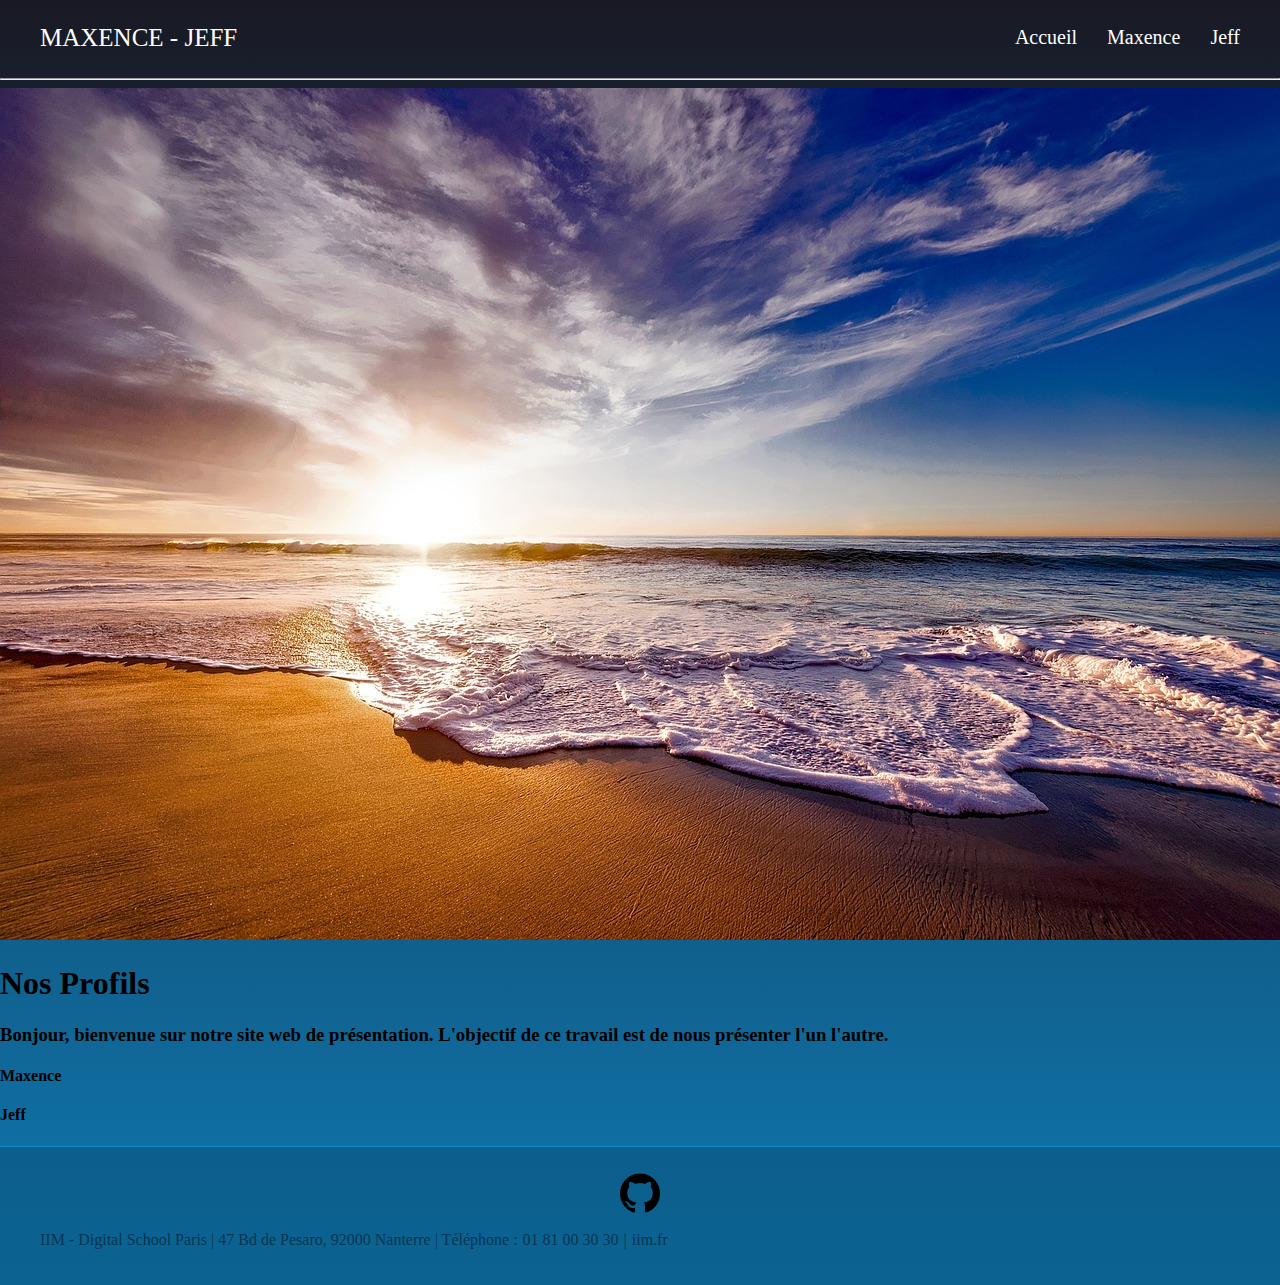
==== index.html @ 1ba61559 ":memo: ADD footer" ====
<!DOCTYPE html>
<html lang="en">
<head>
    <meta charset="UTF-8">
    <meta name="viewport" content="width=device-width, initial-scale=1.0">
    <link rel="stylesheet" href="style.css">
    <title>Page d'accueil</title>
</head>

<body>
    <nav>
        <a class="nom" href="index.html">MAXENCE - JEFF</a>

        <ul>
            <li><a href="index.html">Accueil</a></li>

            <li><a href="maxence.html">Maxence</a></li>

            <li><a href="jeff.html">Jeff</a></li>

        </ul>

    </nav>
    <div class="bar">
        <hr>

    </div>

    <div class="text_image-bg">
        <img src="images/image-bg-accueil.jpg" alt="image-bg-accueil">

        <h1>Nos Profils</h1>

        <h3>Bonjour, bienvenue sur notre site web de présentation. L'objectif de ce travail est de nous présenter l'un l'autre.</h3>

    </div>

    <section>
        <div class="image-text maxence">
            <h4>Maxence</h4>

        </div>

        <div class="image-text jeff">
            <h4>Jeff</h4>

        </div>

    </section>

    <footer>
        <hr>
        <br>
        <div class="logo-footer">
            <a href="https://github.com/26jeff/git-rendu.git">
                <img src="images/github-logo.png" alt="github-logo">

            </a>

        </div>

        <br>
        <div class="text">
            <a>IIM - Digital School Paris | 47 Bd de Pesaro, 92000 Nanterre | Téléphone : </a>

            <div class="lien">
                <a href="tel:0181003030">01 81 00 30 30</a>

            </div>
    
            <a> | </a>

            <div class="lien">
                <a href="https://www.iim.fr/">iim.fr</a>

            </div>
            
        </div>

        <br><br>
    </footer>

</body>

</html>
---- style.css ----
body {
    background: linear-gradient(to bottom, #191923, #0E79B2);
    margin: 0;
    padding: 0;
}

nav {
    background-color: #19192300;
    color: white;
    display: flex;
    justify-content: space-between;
    align-items: center;
    padding: 10px 40px;
}

nav a {
    text-decoration: none;
    font-family: Georgia, 'Times New Roman', Times, serif;
    font-size: 20px;
    color: white;
}

nav .nom {
    font-size: 25px;
}

ul {
    list-style-type: none;
    display: flex;
    gap: 30px;
}

li {
    position: relative;
}

li a {
    position: relative;
    padding-bottom: 5px;
}

li a::before {
    content: "";
    position: absolute;
    width: 100%;
    height: 2px;
    background-color: transparent;
    bottom: -5px;
    left: 0;
    transform: scaleX(0);
    transform-origin: bottom right;
    transition: transform 0.4s ease;
}

li a:hover::before {
    transform: scaleX(1);
    transform-origin: bottom left;
    background-color: white;
}

.bar {
    margin-top: -5px;
}

footer {
    background-color: #0b547b93;
}

footer hr {
    height: 1.5px;
    background-color: #178bc9;
    border: none;
}

.logo-footer img {
    width: 40px;
    display: block;
    margin-left: auto;
    margin-right: auto;
}

.text {
    margin-left: 40px;
    display: flex;
    align-items: center;
}

.text a {
    color: rgba(0, 0, 0, 0.485);
    text-decoration: none;
    margin-right: 5px;
}

.text .lien {
    color: rgba(0, 0, 0, 0.485);
}

.lien a:hover {
    color: blue;
}
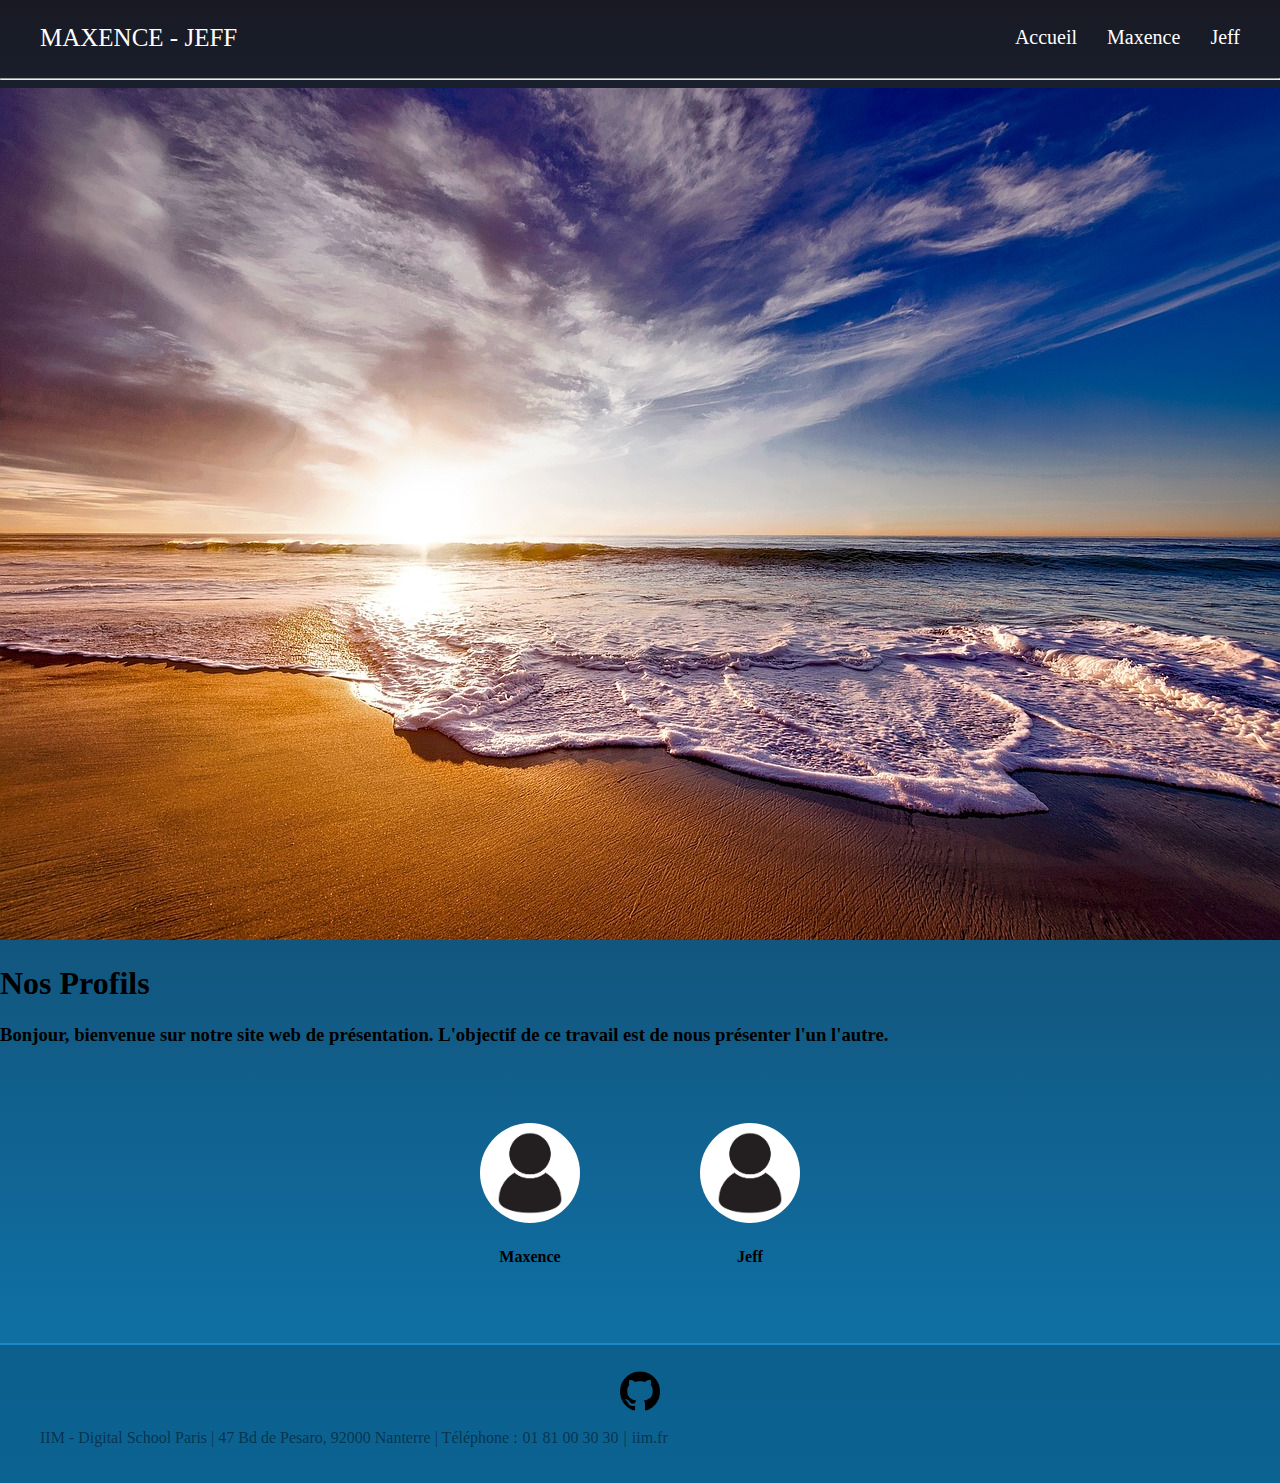
==== commit 3b7a791f: ":memo: ADD profile picture" ====
--- a/index.html
+++ b/index.html
@@ -8,6 +8,7 @@
 </head>
 
 <body>
+    <!-- navbar -->
     <nav>
         <a class="nom" href="index.html">MAXENCE - JEFF</a>
 
@@ -26,6 +27,7 @@
 
     </div>
 
+    <!-- main -->
     <div class="text_image-bg">
         <img src="images/image-bg-accueil.jpg" alt="image-bg-accueil">
 
@@ -35,19 +37,23 @@
 
     </div>
 
+    <!-- option pour acceder à nos profils -->
     <section>
-        <div class="image-text maxence">
+        <div class="image-text maxence" onclick="location.href='jeff.html';">
+            <img class="pp" src="images/profile-picture.jpeg" alt="photo-de-profile-Maxence">
             <h4>Maxence</h4>
 
         </div>
 
-        <div class="image-text jeff">
+        <div class="image-text jeff" onclick="location.href='jeff.html';">
+            <img class="pp" src="images/profile-picture.jpeg" alt="photo-de-profile-Jeff">
             <h4>Jeff</h4>
 
         </div>
 
     </section>
 
+    <!-- footer -->
     <footer>
         <hr>
         <br>
--- a/style.css
+++ b/style.css
@@ -4,6 +4,7 @@
     padding: 0;
 }
 
+/* navbar */
 nav {
     background-color: #19192300;
     color: white;
@@ -62,6 +63,27 @@
     margin-top: -5px;
 }
 
+/* main */
+
+section {
+    text-align: center;
+}
+
+.image-text {
+    border-radius: 35%;
+    padding: 10px 10px 0px 10px;
+    cursor: pointer;
+    margin: 3rem;
+    text-align: center;
+    display: inline-block;
+}
+
+.pp {
+    width: 100px;
+    border-radius: 50%;
+}
+
+/* footer */
 footer {
     background-color: #0b547b93;
 }
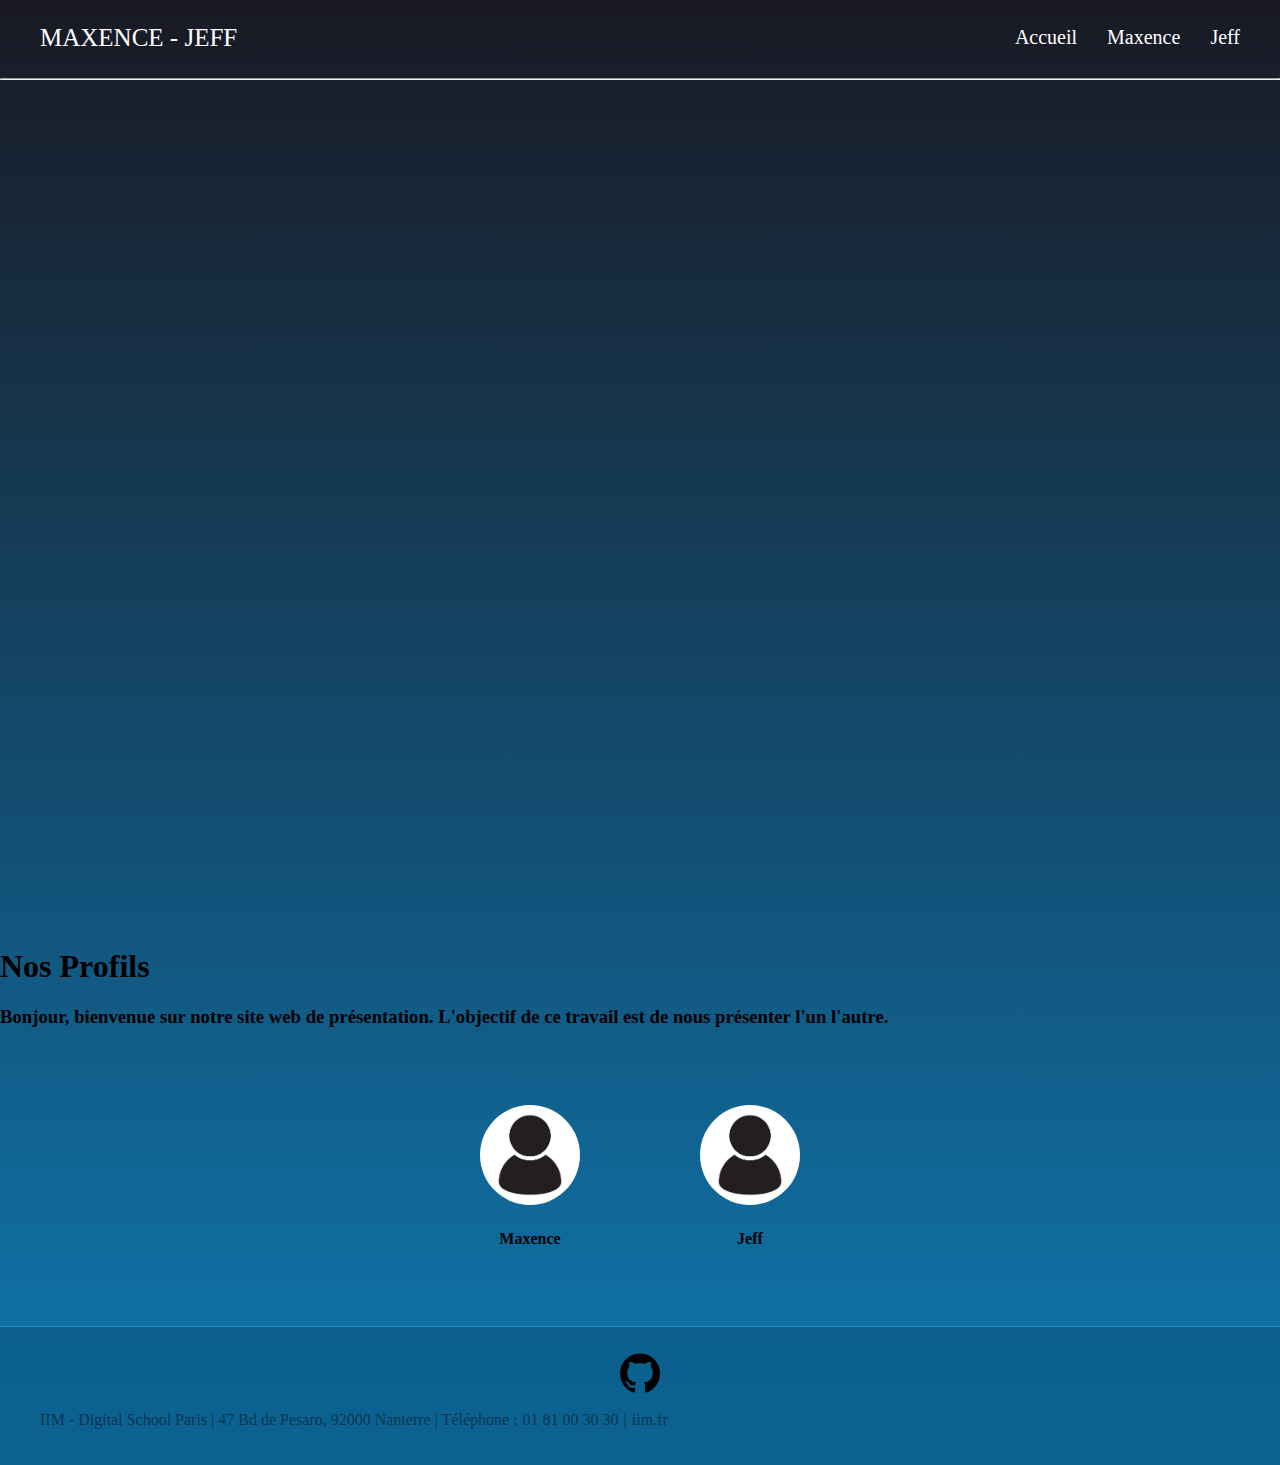
==== commit 315035e5: ":sparkles: CREATE de la base de la page Jeff" ====
--- a/index.html
+++ b/index.html
@@ -52,7 +52,7 @@
         </div>
 
     </section>
-
+    
     <!-- footer -->
     <footer>
         <hr>
--- a/style.css
+++ b/style.css
@@ -64,6 +64,16 @@
 }
 
 /* main */
+.text_image-bg img {
+    display: block;
+    margin-top: 20px;
+    margin-left: auto;
+    margin-right: auto;
+    width: 97%;
+    height: auto;
+    border-radius: 3%;
+    visibility: hidden
+}
 
 section {
     text-align: center;
@@ -81,6 +91,72 @@
 .pp {
     width: 100px;
     border-radius: 50%;
+}
+
+/* jeff.html card */
+.card-container {
+    text-decoration: none;
+    font-family: Georgia, 'Times New Roman', Times, serif;
+    font-size: 20px;
+    color: #191923;
+    margin-top: 7rem;
+    display: flex;
+    flex-wrap: wrap;
+    justify-content: center;
+    gap: 100px;
+}
+  
+.card {
+    width: 360px;
+    height: 480px;
+    perspective: 1000px;
+    cursor: pointer;
+}
+  
+.card-inner {
+    width: 100%;
+    height: 100%;
+    transform-style: preserve-3d;
+    transition: transform 0.5s;
+}
+  
+.card:hover .card-inner {
+    transform: rotateY(-180deg);
+}
+  
+.card-front{
+    width: 100%;
+    height: 100%;
+    position: absolute;
+    display: flex;
+    justify-content: center;
+    align-items: center;
+    border: 1px solid white;
+    border-radius: 10px;
+    background-color: #0E79B2;
+}
+  
+.card-back {
+    width: 100%;
+    height: 100%;
+    position: absolute;
+    backface-visibility: hidden;
+    display: flex;
+    justify-content: center;
+    align-items: center;
+    border: 1px solid white;
+    border-radius: 10px;
+    background-color: #0E79B2;
+}
+
+.card-back p {
+    padding: 20px;
+    text-align: center;
+    font-size: 16px;
+}
+
+.card-front p {
+    transform: rotateY(180deg); 
 }
 
 /* footer */
@@ -118,5 +194,5 @@
 }
 
 .lien a:hover {
-    color: blue;
+    color: rgb(0, 191, 255);
 }
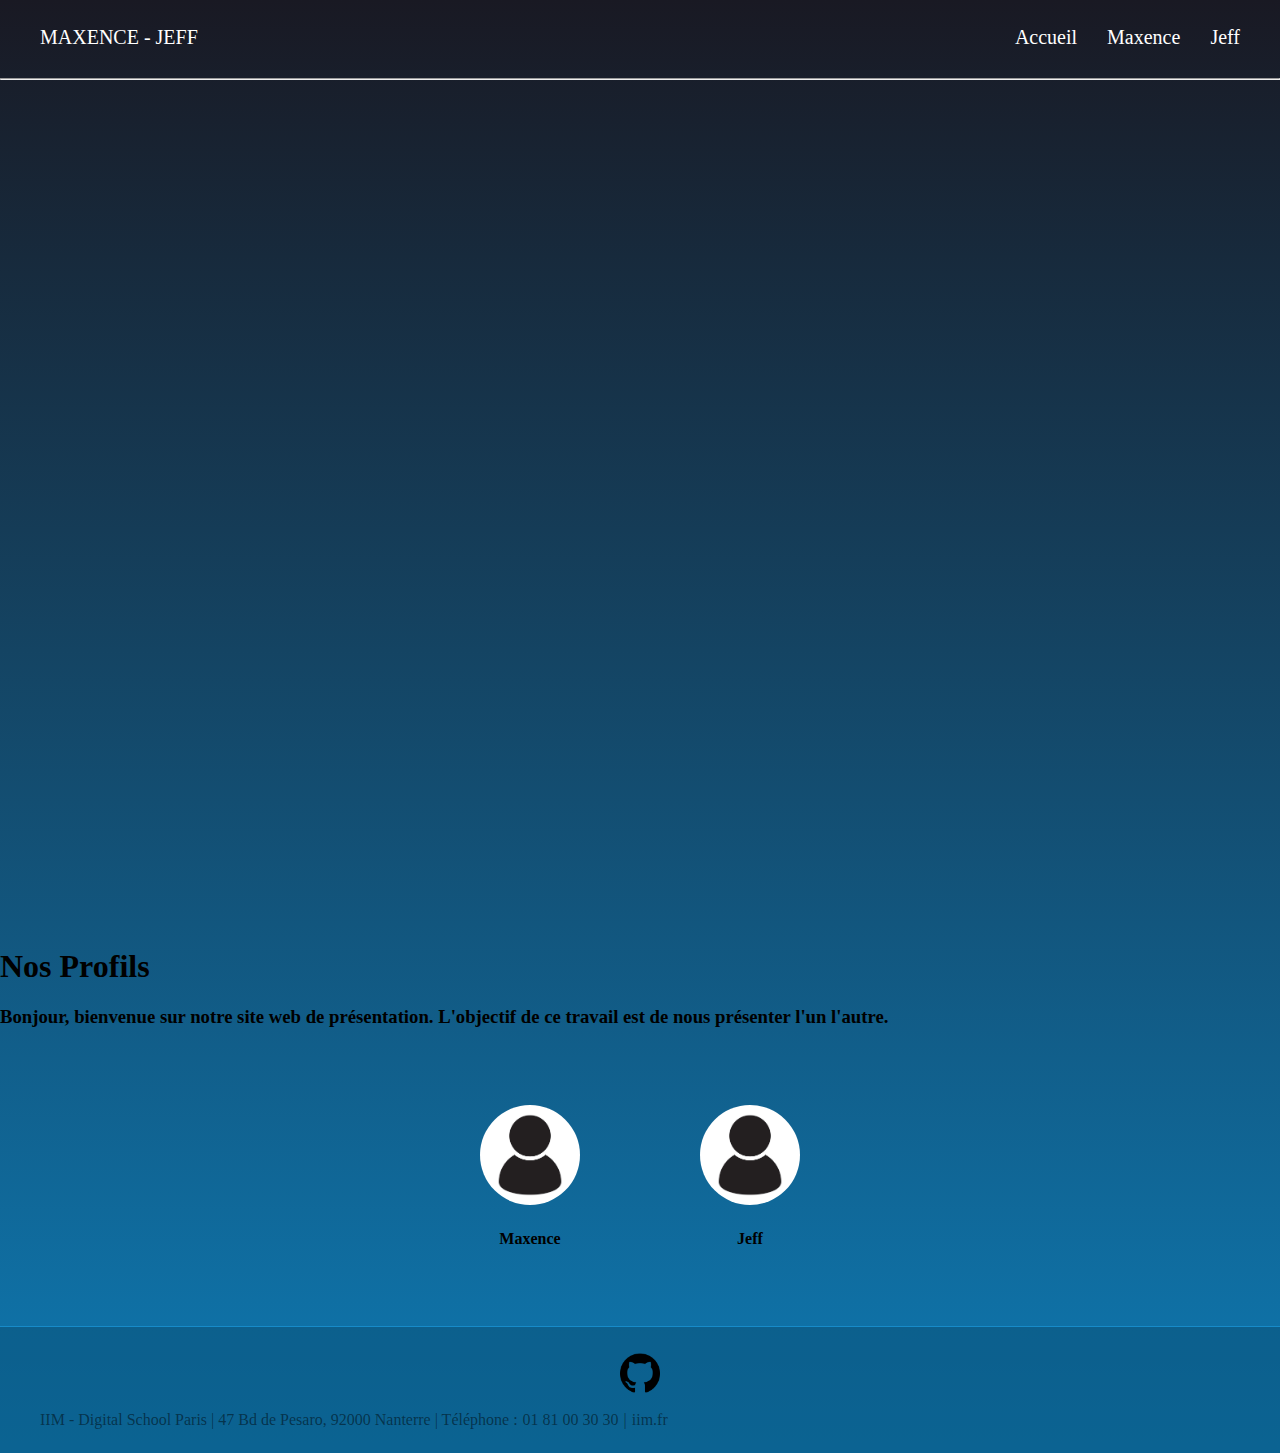
==== commit fe8d6211: ":lipstick: add style elements" ====
--- a/index.html
+++ b/index.html
@@ -82,8 +82,6 @@
             </div>
             
         </div>
-
-        <br><br>
     </footer>
 
 </body>
--- a/style.css
+++ b/style.css
@@ -21,7 +21,7 @@
     color: white;
 }
 
-nav .nom {
+nav .name {
     font-size: 25px;
 }
 
@@ -63,7 +63,7 @@
     margin-top: -5px;
 }
 
-/* main */
+/* index.html main */
 .text_image-bg img {
     display: block;
     margin-top: 20px;
@@ -97,9 +97,11 @@
 .card-container {
     text-decoration: none;
     font-family: Georgia, 'Times New Roman', Times, serif;
-    font-size: 20px;
+    font-size: 30px;
     color: #191923;
+    font-weight: bold;
     margin-top: 7rem;
+    margin-bottom: 7rem;
     display: flex;
     flex-wrap: wrap;
     justify-content: center;
@@ -107,8 +109,8 @@
 }
   
 .card {
-    width: 360px;
-    height: 480px;
+    width: 324px;
+    height: 510px;
     perspective: 1000px;
     cursor: pointer;
 }
@@ -131,9 +133,9 @@
     display: flex;
     justify-content: center;
     align-items: center;
-    border: 1px solid white;
-    border-radius: 10px;
-    background-color: #0E79B2;
+    border: 1px solid rgb(201, 201, 201);
+    border-radius: 35px;
+    background-color: #0e71a6;
 }
   
 .card-back {
@@ -144,15 +146,14 @@
     display: flex;
     justify-content: center;
     align-items: center;
-    border: 1px solid white;
-    border-radius: 10px;
-    background-color: #0E79B2;
+    border: 1px solid rgb(201, 201, 201);
+    border-radius: 35px;
+    background-color: #0e71a6;
 }
 
 .card-back p {
     padding: 20px;
     text-align: center;
-    font-size: 16px;
 }
 
 .card-front p {
@@ -162,6 +163,7 @@
 /* footer */
 footer {
     background-color: #0b547b93;
+    padding-bottom: 1.5rem;
 }
 
 footer hr {
@@ -189,10 +191,10 @@
     margin-right: 5px;
 }
 
-.text .lien {
+.text .link {
     color: rgba(0, 0, 0, 0.485);
 }
 
-.lien a:hover {
+.link a:hover {
     color: rgb(0, 191, 255);
 }
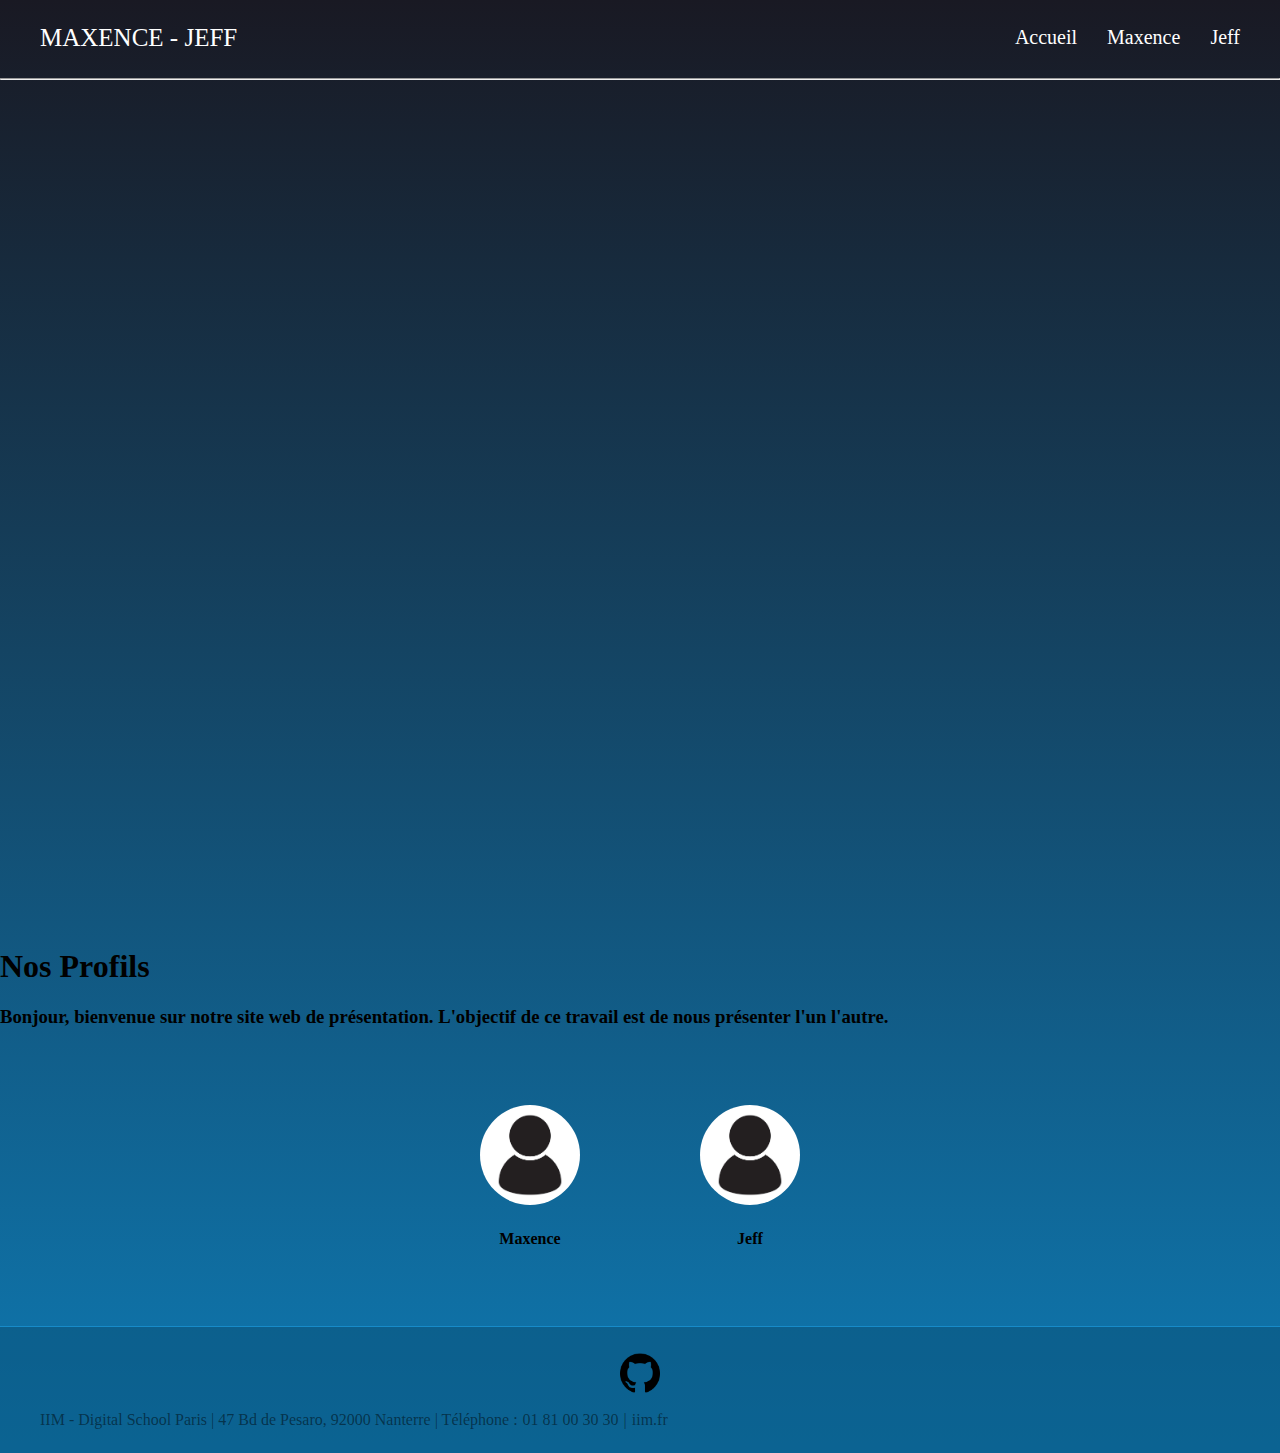
==== commit 20bbffe2: ":lipstick: add style elements" ====
--- a/index.html
+++ b/index.html
@@ -10,7 +10,7 @@
 <body>
     <!-- navbar -->
     <nav>
-        <a class="nom" href="index.html">MAXENCE - JEFF</a>
+        <a class="name" href="index.html">MAXENCE - JEFF</a>
 
         <ul>
             <li><a href="index.html">Accueil</a></li>
@@ -69,14 +69,14 @@
         <div class="text">
             <a>IIM - Digital School Paris | 47 Bd de Pesaro, 92000 Nanterre | Téléphone : </a>
 
-            <div class="lien">
+            <div class="link">
                 <a href="tel:0181003030">01 81 00 30 30</a>
 
             </div>
     
             <a> | </a>
 
-            <div class="lien">
+            <div class="link">
                 <a href="https://www.iim.fr/">iim.fr</a>
 
             </div>
--- a/style.css
+++ b/style.css
@@ -1,5 +1,6 @@
 body {
     background: linear-gradient(to bottom, #191923, #0E79B2);
+    font-family: Georgia, 'Times New Roman', Times, serif;
     margin: 0;
     padding: 0;
 }
@@ -16,7 +17,6 @@
 
 nav a {
     text-decoration: none;
-    font-family: Georgia, 'Times New Roman', Times, serif;
     font-size: 20px;
     color: white;
 }
@@ -90,14 +90,20 @@
 
 .pp {
     width: 100px;
+    transition-duration: 0.2s;
     border-radius: 50%;
+}
+
+.pp:hover {
+    margin: -10px;
+    transition-duration: 0.2s;
+    width: 120px;
 }
 
 /* jeff.html card */
 .card-container {
     text-decoration: none;
-    font-family: Georgia, 'Times New Roman', Times, serif;
-    font-size: 30px;
+    font-size: 25px;
     color: #191923;
     font-weight: bold;
     margin-top: 7rem;
@@ -157,6 +163,7 @@
 }
 
 .card-front p {
+    padding: 20px;
     transform: rotateY(180deg); 
 }
 
@@ -174,9 +181,17 @@
 
 .logo-footer img {
     width: 40px;
+    transition-duration: 0.2s;
     display: block;
     margin-left: auto;
     margin-right: auto;
+}
+
+.logo-footer img:hover {
+    margin-top: -5px;
+    margin-bottom: -5px;
+    transition-duration: 0.2s;
+    width: 50px;
 }
 
 .text {
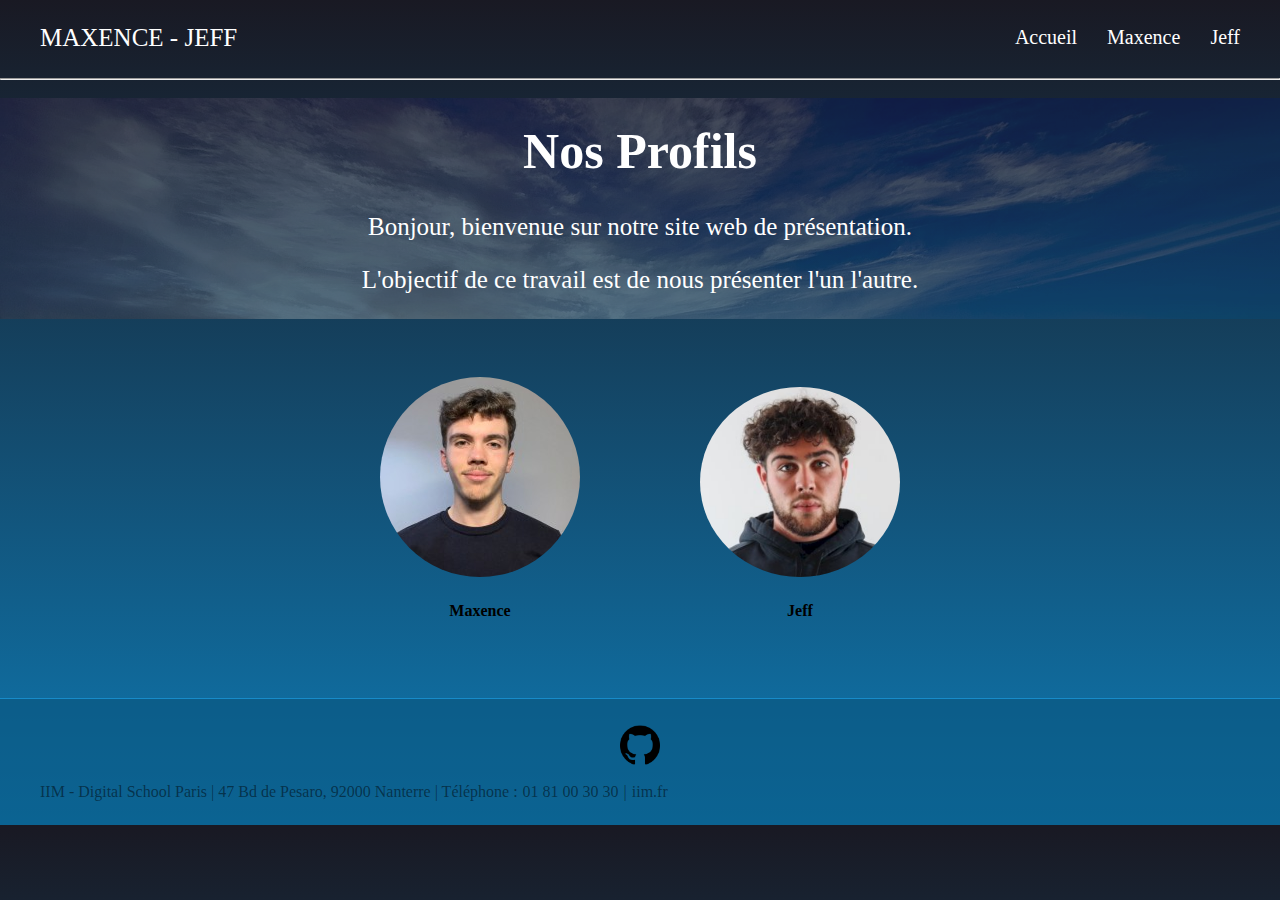
==== commit ccf1af02: ":lipstick: UPDATE style de accueil" ====
--- a/index.html
+++ b/index.html
@@ -10,7 +10,7 @@
 <body>
     <!-- navbar -->
     <nav>
-        <a class="name" href="index.html">MAXENCE - JEFF</a>
+        <a class="nom" href="index.html">MAXENCE - JEFF</a>
 
         <ul>
             <li><a href="index.html">Accueil</a></li>
@@ -31,22 +31,24 @@
     <div class="text_image-bg">
         <img src="images/image-bg-accueil.jpg" alt="image-bg-accueil">
 
-        <h1>Nos Profils</h1>
+        <div class="content">
+            <h1>Nos Profils</h1>
 
-        <h3>Bonjour, bienvenue sur notre site web de présentation. L'objectif de ce travail est de nous présenter l'un l'autre.</h3>
-
+            <p>Bonjour, bienvenue sur notre site web de présentation.</p>
+            <p>L'objectif de ce travail est de nous présenter l'un l'autre.</p>
+        </div>
     </div>
 
     <!-- option pour acceder à nos profils -->
     <section>
         <div class="image-text maxence" onclick="location.href='jeff.html';">
-            <img class="pp" src="images/profile-picture.jpeg" alt="photo-de-profile-Maxence">
+            <img class="pp" src="images/Maxence.jpg" alt="photo-de-profile-Maxence">
             <h4>Maxence</h4>
 
         </div>
 
         <div class="image-text jeff" onclick="location.href='jeff.html';">
-            <img class="pp" src="images/profile-picture.jpeg" alt="photo-de-profile-Jeff">
+            <img class="pp" src="images/Jeff.png" alt="photo-de-profile-Jeff">
             <h4>Jeff</h4>
 
         </div>
--- a/style.css
+++ b/style.css
@@ -21,7 +21,7 @@
     color: white;
 }
 
-nav .name {
+nav .nom {
     font-size: 25px;
 }
 
@@ -64,18 +64,33 @@
 }
 
 /* index.html main */
+.text_image-bg {
+    overflow: hidden;
+    position: relative;
+}
+
 .text_image-bg img {
+    opacity: 0.3;
+    position: absolute;   
     display: block;
-    margin-top: 20px;
-    margin-left: auto;
-    margin-right: auto;
-    width: 97%;
-    height: auto;
-    border-radius: 3%;
-    visibility: hidden
+    margin-top: 10px;
+    margin-left: 0;
+    margin-right: 0;
+    width: 100%;
+    height: 600px;
+}
+
+.content {
+    font-size: 25px;
+    text-align: center;
+    position: relative;
+    font-family: 'Times New Roman', Times, serif;
+    color: white;
 }
 
 section {
+    overflow: hidden;
+    position: relative;
     text-align: center;
 }
 
@@ -89,7 +104,7 @@
 }
 
 .pp {
-    width: 100px;
+    width: 200px;
     transition-duration: 0.2s;
     border-radius: 50%;
 }
@@ -97,7 +112,7 @@
 .pp:hover {
     margin: -10px;
     transition-duration: 0.2s;
-    width: 120px;
+    width: 220px;
 }
 
 /* jeff.html card */
@@ -169,6 +184,7 @@
 
 /* footer */
 footer {
+    position: relative;
     background-color: #0b547b93;
     padding-bottom: 1.5rem;
 }
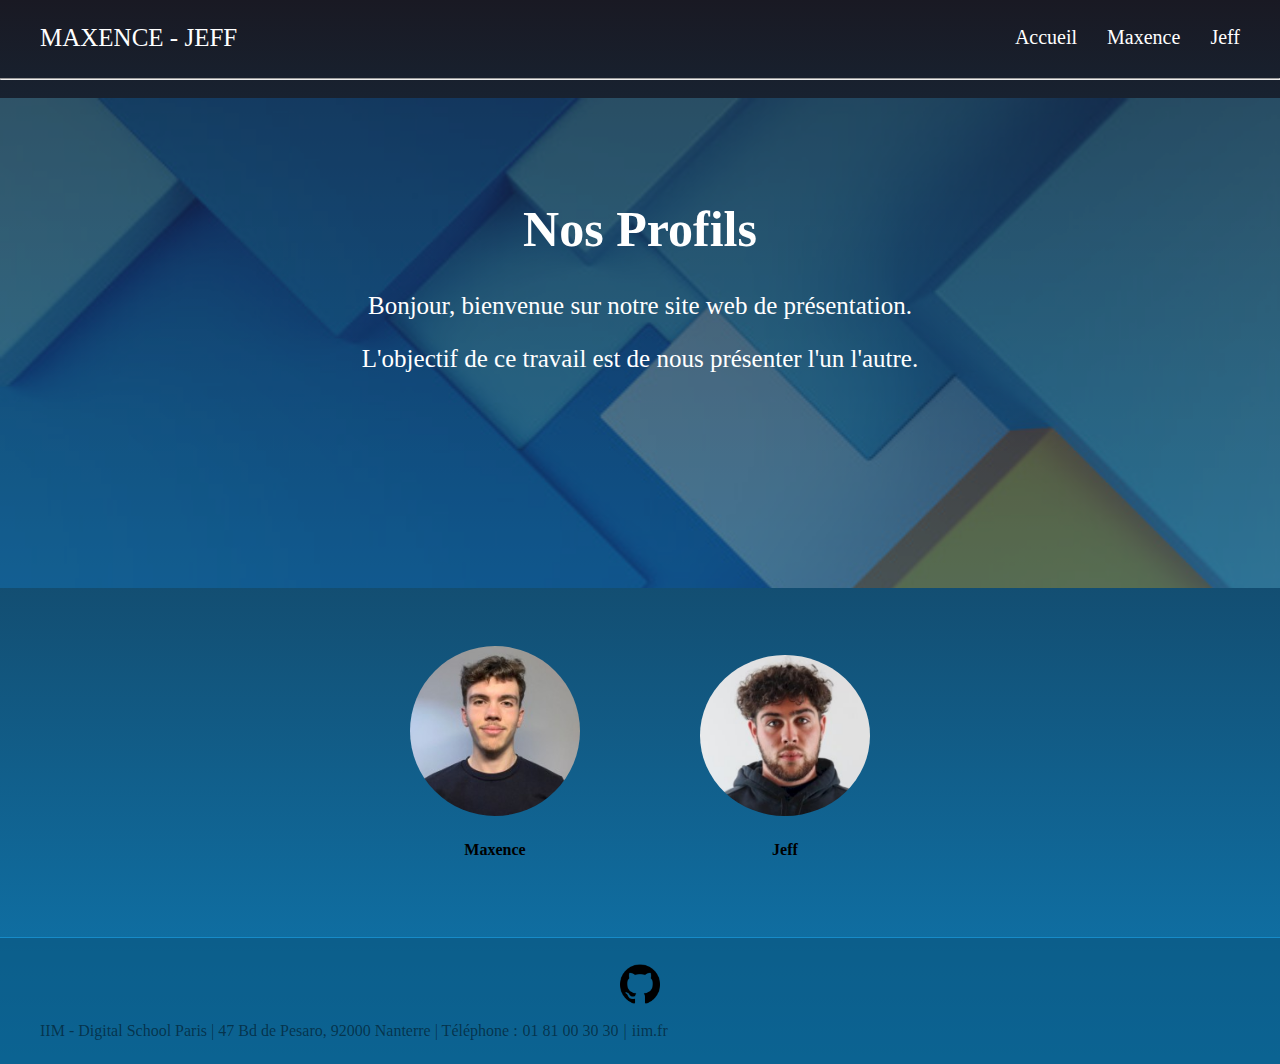
==== commit f9bf98cb: ":lipstick: ADD style elements" ====
--- a/index.html
+++ b/index.html
@@ -10,7 +10,7 @@
 <body>
     <!-- navbar -->
     <nav>
-        <a class="nom" href="index.html">MAXENCE - JEFF</a>
+        <a class="name" href="index.html">MAXENCE - JEFF</a>
 
         <ul>
             <li><a href="index.html">Accueil</a></li>
@@ -29,7 +29,7 @@
 
     <!-- main -->
     <div class="text_image-bg">
-        <img src="images/image-bg-accueil.jpg" alt="image-bg-accueil">
+        <img src="images/image-bg-accueil2.jpg" alt="image-bg-accueil">
 
         <div class="content">
             <h1>Nos Profils</h1>
--- a/style.css
+++ b/style.css
@@ -21,7 +21,7 @@
     color: white;
 }
 
-nav .nom {
+nav .name {
     font-size: 25px;
 }
 
@@ -67,6 +67,7 @@
 .text_image-bg {
     overflow: hidden;
     position: relative;
+    height: 500px;
 }
 
 .text_image-bg img {
@@ -77,10 +78,11 @@
     margin-left: 0;
     margin-right: 0;
     width: 100%;
-    height: 600px;
+    height: auto;
 }
 
 .content {
+    margin-top: 7rem;
     font-size: 25px;
     text-align: center;
     position: relative;
@@ -95,7 +97,6 @@
 }
 
 .image-text {
-    border-radius: 35%;
     padding: 10px 10px 0px 10px;
     cursor: pointer;
     margin: 3rem;
@@ -104,7 +105,7 @@
 }
 
 .pp {
-    width: 200px;
+    width: 170px;
     transition-duration: 0.2s;
     border-radius: 50%;
 }
@@ -112,7 +113,7 @@
 .pp:hover {
     margin: -10px;
     transition-duration: 0.2s;
-    width: 220px;
+    width: 190px;
 }
 
 /* jeff.html card */
@@ -121,8 +122,8 @@
     font-size: 25px;
     color: #191923;
     font-weight: bold;
-    margin-top: 7rem;
-    margin-bottom: 7rem;
+    padding-top: 7rem;
+    padding-bottom: 7rem;
     display: flex;
     flex-wrap: wrap;
     justify-content: center;
